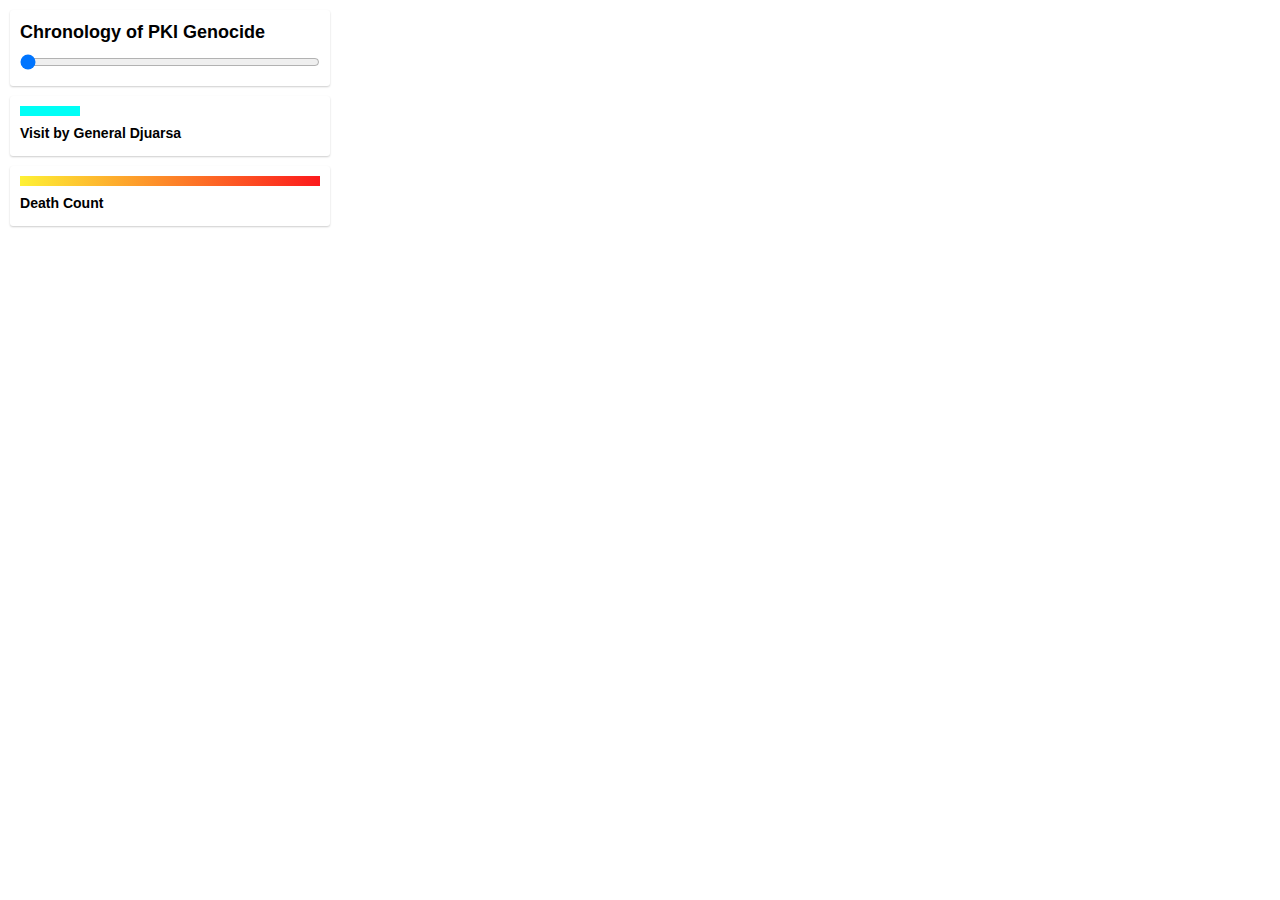
==== week2/index.html @ d5fcfa3f "week 2 assignment" ====
<!-- Documentation: https://www.mapbox.com/mapbox-gl-js/style-spec/#sources-geojson -->
<!-- Mapbox styles: https://github.com/mapbox/mapbox-gl-styles -->
<!-- Earthquake data: https://earthquake.usgs.gov/ -->


<!DOCTYPE html>
<html lang="en">

<head>
    <style>
    body {
        margin: 0;
        padding: 0;
    }

    html,
    #map {
        position: absolute;
        top: 0;
        bottom: 0;
        width: 100%;
    }
    </style>
    <title>Death Map</title>
    <script src='https://api.mapbox.com/mapbox-gl-js/v0.40.1/mapbox-gl.js'></script>
    <link href='https://api.mapbox.com/mapbox-gl-js/v0.40.1/mapbox-gl.css' rel='stylesheet' />
</head>

<body>
    <style>
    .map-overlay {
        font: 12px/20px 'Helvetica Neue', Arial, Helvetica, sans-serif;
        position: absolute;
        width: 25%;
        top: 0;
        left: 0;
        padding: 10px;
    }

    .map-overlay .map-overlay-inner {
        background-color: #fff;
        box-shadow:0 1px 2px rgba(0, 0, 0, 0.20);
        border-radius: 3px;
        padding: 10px;
        margin-bottom: 10px;
    }

    .map-overlay h2 {
        line-height: 24px;
        display: block;
        margin: 0 0 10px;
    }

    .map-overlay .legend h3 {
        line-height: 15px;
        display: block;
        margin: 10px 0 5px 0;
    }

    .map-overlay .legend .bar {
        height: 10px;
        width: 100%;
        background: linear-gradient(to right, #fef135, #fc191c);
    }

    .map-overlay .legend .blue {
        height: 10px;
        width: 20%;
        background: #00fff6;
    }

    .map-overlay input {
        background-color: transparent;
        display: inline-block;
        width: 100%;
        position: relative;
        margin: 0;
        cursor: ew-resize;
    }

    .mapboxgl-popup {
      max-width: 400px;
      font: 12px/20px 'Helvetica Neue', Arial, Helvetica, sans-serif;
    }

    </style>

    <div id="map"> </div>
    <div class='map-overlay top'>
        <div class='map-overlay-inner'>
            <h2>Chronology of PKI Genocide</h2>
            <label id='date'></label>
            <input id='slider' type='range' min='3' max='15' step='1' value='0' />
        </div>
        <div class='map-overlay-inner'>
            <div id='legend' class='legend'>
                <div class='blue'> </div>
                <h3> Visit by General Djuarsa </h3>      
            </div>
        </div>
        <div class='map-overlay-inner'>
            <div id='legend' class='legend'>
                <div class='bar'></div>  
                <h3 id='victimlabel'>Death Count</h3>         
            </div>
        </div>
    </div>

    <script>
    mapboxgl.accessToken = 'pk.eyJ1IjoiaGFmaXl5YW5kaSIsImEiOiJjamY5dmY1c2gwbXowMnFvZmJlYmVibGd0In0.djzLVWymjTzvRF6XSFM7uQ';

    var map = new mapboxgl.Map({
        container: 'map', // you need this
        style: 'mapbox://styles/mapbox/dark-v9', // you also need this 
        center: [96, 4.56678256930651], // [long, lat] Different than leaflet, different than google maps, same as geojson! 
        zoom: 7
    });

    var currentdate=3;
    var isFinal = false; // to toggle final view

    function filterBy(date) {
        currentdate = date;
        console.log("Selected date: "+ date);
        
        var startfilters = ['<=', 'start', currentdate];
        map.setFilter('killings', startfilters);
        
        var visitfilters = ['<=', 'visit', currentdate];
        map.setFilter('visits', visitfilters);

        // Set the label to the date
        if (date == 3){
            document.getElementById('date').textContent = 
                "Slide to start";

        }

        else if (date < 15){
            document.getElementById('date').textContent = 
                "October " + date +", 1965";
            if (isFinal){
                map.removeLayer('final');
                map.removeLayer('final-labels');                
                isFinal = false;
            }
        } 

        else {
            document.getElementById('date').textContent = 
                "Total Death Count: 1,941";
            
            map.addLayer({
                'id': 'final',
                'type': 'circle',
                'source' : 'killings',
                'paint' : {
                    'circle-radius' : {
                        'property': 'killcount',
                        'stops' : [
                            [100, 20],
                            [550, 75]
                        ]
                    },
                    'circle-color' : {
                        'property': 'killcount',
                        'stops' : [
                            [100, 'yellow'],
                            [550, 'red']
                        ]
                    },
                    'circle-opacity': 1
                }
                
            });

            map.addLayer({
                'id': 'final-labels',
                'type': 'symbol',
                'source': 'killings',
                'layout': {
                
                    'text-field': '{killcount}',
                    'text-font': ['Open Sans Bold', 'Arial Unicode MS Bold'],
                    'text-size': 12
                },
                'paint': {
                    'text-color': 'rgba(0,0,0,0.5)'
                }
            });


            isFinal = true;
        }
    }


    // Source is where the data is coming from, layer is what you're going to do with it.
    map.on('load', function() {
        map.addSource('killings', { //id for the dataset
            'type': 'geojson',
            'data': '/data/killings.json'
        });
        
        map.addLayer({
            'id': 'killings',
            'type': 'circle',
            'source' : 'killings',
            'paint' : {
                'circle-radius' : {
                    'property': 'killcount',
                    'stops' : [
                        [100, 20],
                        [550, 75]
                    ]
                },
                'circle-color' : {
                    'property': 'killcount',
                    'stops' : [
                        [100, 'yellow'],
                        [550, 'red']
                    ]
                },
                'circle-opacity': 0.5
            }
            
        });

        map.addLayer({
            'id': 'visits',
            'type': 'circle',
            'source' : 'killings',
            'paint' : {
                'circle-radius' : 10,
                'circle-color' : '#00fff6'
            }
            
        });
        // Set filter to first month of the year
        // 0 = January
        filterBy(3);
    });

    // When a click event occurs near a place, open a popup at the location of
    // the feature, with HTML description from its properties
    map.on('click', function(e) {
        if (currentdate == 15) {
            var features = map.queryRenderedFeatures(e.point, { layers: ['final'] });

            // if the features have no info, return nothing
            if (!features.length) {
                return;
            }

            var feature = features[0];

            // Populate the popup and set its coordinates
            // based on the feature found
            var popup = new mapboxgl.Popup()
              .setLngLat(feature.geometry.coordinates)
              .setHTML('<div id=\'popup\' class=\'popup\' style=\'z-index: 10;\'> <h3> Detail: </h3>' +
              '<ul class=\'list-group\'>' +
              '<li class=\'list-group-item\'> Town: ' + feature.properties['city'] + ' </li>' +
              '<li class=\'list-group-item\'> Region: ' + feature.properties['region'] + ' </li>' +
              '<li class=\'list-group-item\'> Djuarsa Visit: October ' + feature.properties['visit'] + ' </li>' +
              '<li class=\'list-group-item\'> Killing Start: October ' + feature.properties['start'] + ' </li>' +
              '<li class=\'list-group-item\'> Death Count: ' + feature.properties['killcount'] + ' </li></ul></div>')
              .addTo(map);

        }

    });

    // Use the same approach as above to indicate that the symbols are clickable
    // by changing the cursor style to 'pointer'
    map.on('mousemove', function(e) {
        if (currentdate == 15) {
            var features = map.queryRenderedFeatures(e.point, { layers: ['final'] });
            map.getCanvas().style.cursor = features.length ? 'pointer' : '';
        }
      
    });


    document.getElementById('slider').addEventListener('input', function(e) {
        var date = parseInt(e.target.value, 10);
        filterBy(date);  
    });

    </script>
</body>

</html>
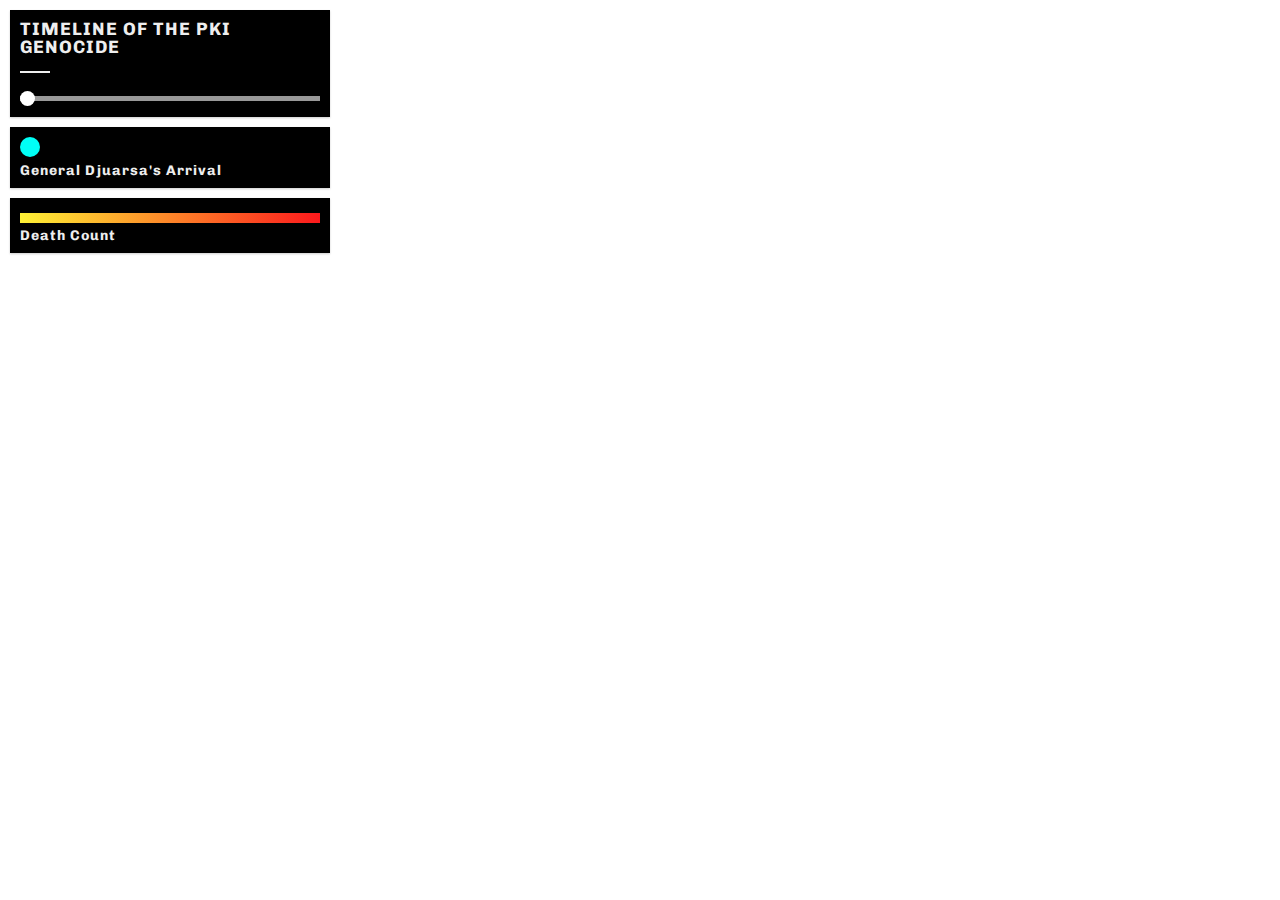
==== commit 551d31bf: "updated CSS styling" ====
--- a/week2/index.html
+++ b/week2/index.html
@@ -24,29 +24,32 @@
     <title>Death Map</title>
     <script src='https://api.mapbox.com/mapbox-gl-js/v0.40.1/mapbox-gl.js'></script>
     <link href='https://api.mapbox.com/mapbox-gl-js/v0.40.1/mapbox-gl.css' rel='stylesheet' />
+    <link href="https://fonts.googleapis.com/css?family=Chivo" rel="stylesheet">
 </head>
 
 <body>
     <style>
     .map-overlay {
-        font: 12px/20px 'Helvetica Neue', Arial, Helvetica, sans-serif;
+        font: 12px/20px 'Chivo', sans-serif;
         position: absolute;
         width: 25%;
         top: 0;
         left: 0;
         padding: 10px;
+        letter-spacing: 1px;
     }
 
     .map-overlay .map-overlay-inner {
-        background-color: #fff;
+        background-color: #000;
+        color: #eee;
         box-shadow:0 1px 2px rgba(0, 0, 0, 0.20);
-        border-radius: 3px;
+        border-radius: 0px;
         padding: 10px;
         margin-bottom: 10px;
     }
 
     .map-overlay h2 {
-        line-height: 24px;
+        line-height: 18px;
         display: block;
         margin: 0 0 10px;
     }
@@ -54,19 +57,37 @@
     .map-overlay .legend h3 {
         line-height: 15px;
         display: block;
-        margin: 10px 0 5px 0;
+        margin: 0 0 0 0;
+    }
+
+    .map-overlay.top .map-overlay-inner h3#date{
+        margin-bottom: 0;
+        color: #fef135;
     }
 
     .map-overlay .legend .bar {
         height: 10px;
         width: 100%;
         background: linear-gradient(to right, #fef135, #fc191c);
+        margin-bottom: 5px;
+        margin-top:5px;
+    }
+
+    .map-overlay .whitebar {
+        height: 2px;
+        width: 10%;
+        background: #eee;
+        margin-bottom: 0;
+        margin-top: 15px;
     }
 
     .map-overlay .legend .blue {
-        height: 10px;
-        width: 20%;
+        height: 20px;
+        width: 20px;
         background: #00fff6;
+        /*background-color: #bbb;*/
+        border-radius: 50%;
+        display: inline-block;
     }
 
     .map-overlay input {
@@ -83,19 +104,50 @@
       font: 12px/20px 'Helvetica Neue', Arial, Helvetica, sans-serif;
     }
 
+    #slider {
+        -webkit-appearance: none;
+        width: 100%;
+        height: 5px;
+        border-radius: 0px;   
+        background: #999;
+        outline: none;
+        opacity: 1;
+        -webkit-transition: .2s;
+        transition: opacity .2s;
+    }
+
+    #slider::-webkit-slider-thumb {
+        -webkit-appearance: none;
+        appearance: none;
+        width: 15px;
+        height: 15px;
+        border-radius: 50%; 
+        background: #fff;
+        cursor: pointer;
+    }
+
+    #slider::-moz-range-thumb {
+        width: 15px;
+        height: 15px;
+        border-radius: 50%;
+        background: #fff;
+        cursor: pointer;
+    }
+
     </style>
 
     <div id="map"> </div>
     <div class='map-overlay top'>
         <div class='map-overlay-inner'>
-            <h2>Chronology of PKI Genocide</h2>
-            <label id='date'></label>
+            <h2>TIMELINE OF THE PKI GENOCIDE</h2>
+            <div class='whitebar'></div>  
+            <h3 id='date'></h3>
             <input id='slider' type='range' min='3' max='15' step='1' value='0' />
         </div>
         <div class='map-overlay-inner'>
             <div id='legend' class='legend'>
-                <div class='blue'> </div>
-                <h3> Visit by General Djuarsa </h3>      
+                <span class="blue"></span>
+                <h3>General Djuarsa's Arrival</h3>      
             </div>
         </div>
         <div class='map-overlay-inner'>
@@ -119,6 +171,13 @@
     var currentdate=3;
     var isFinal = false; // to toggle final view
 
+    var framesPerSecond = 15; 
+    var initialOpacity = 1
+    var opacity = initialOpacity;
+    var initialRadius = 10;
+    var radius = initialRadius;
+    var maxRadius = 20;
+
     function filterBy(date) {
         currentdate = date;
         console.log("Selected date: "+ date);
@@ -149,6 +208,8 @@
         else {
             document.getElementById('date').textContent = 
                 "Total Death Count: 1,941";
+
+           
             
             map.addLayer({
                 'id': 'final',
@@ -208,11 +269,11 @@
             'source' : 'killings',
             'paint' : {
                 'circle-radius' : {
-                    'property': 'killcount',
-                    'stops' : [
-                        [100, 20],
-                        [550, 75]
-                    ]
+                        'property': 'killcount',
+                        'stops' : [
+                            [100, 20],
+                            [550, 75]
+                        ]
                 },
                 'circle-color' : {
                     'property': 'killcount',
@@ -239,6 +300,9 @@
         // Set filter to first month of the year
         // 0 = January
         filterBy(3);
+
+        // Start the animation.
+        //animateMarker(0);
     });
 
     // When a click event occurs near a place, open a popup at the location of
@@ -281,6 +345,26 @@
       
     });
 
+    function animateMarker(timestamp) {
+        setTimeout(function(){
+            requestAnimationFrame(animateMarker);
+
+            radius += (maxRadius - radius) / framesPerSecond;
+            opacity -= ( .9 / framesPerSecond );
+            opacity = Math.min(Math.max(opacity, 0), 1);
+
+            map.setPaintProperty('killings', 'circle-radius', radius);
+            map.setPaintProperty('killings', 'circle-opacity', opacity);
+
+            if (opacity <= 0) {
+                radius = initialRadius;
+                opacity = initialOpacity;
+            } 
+
+        }, 1000 / framesPerSecond);
+        
+    }
+
 
     document.getElementById('slider').addEventListener('input', function(e) {
         var date = parseInt(e.target.value, 10);
